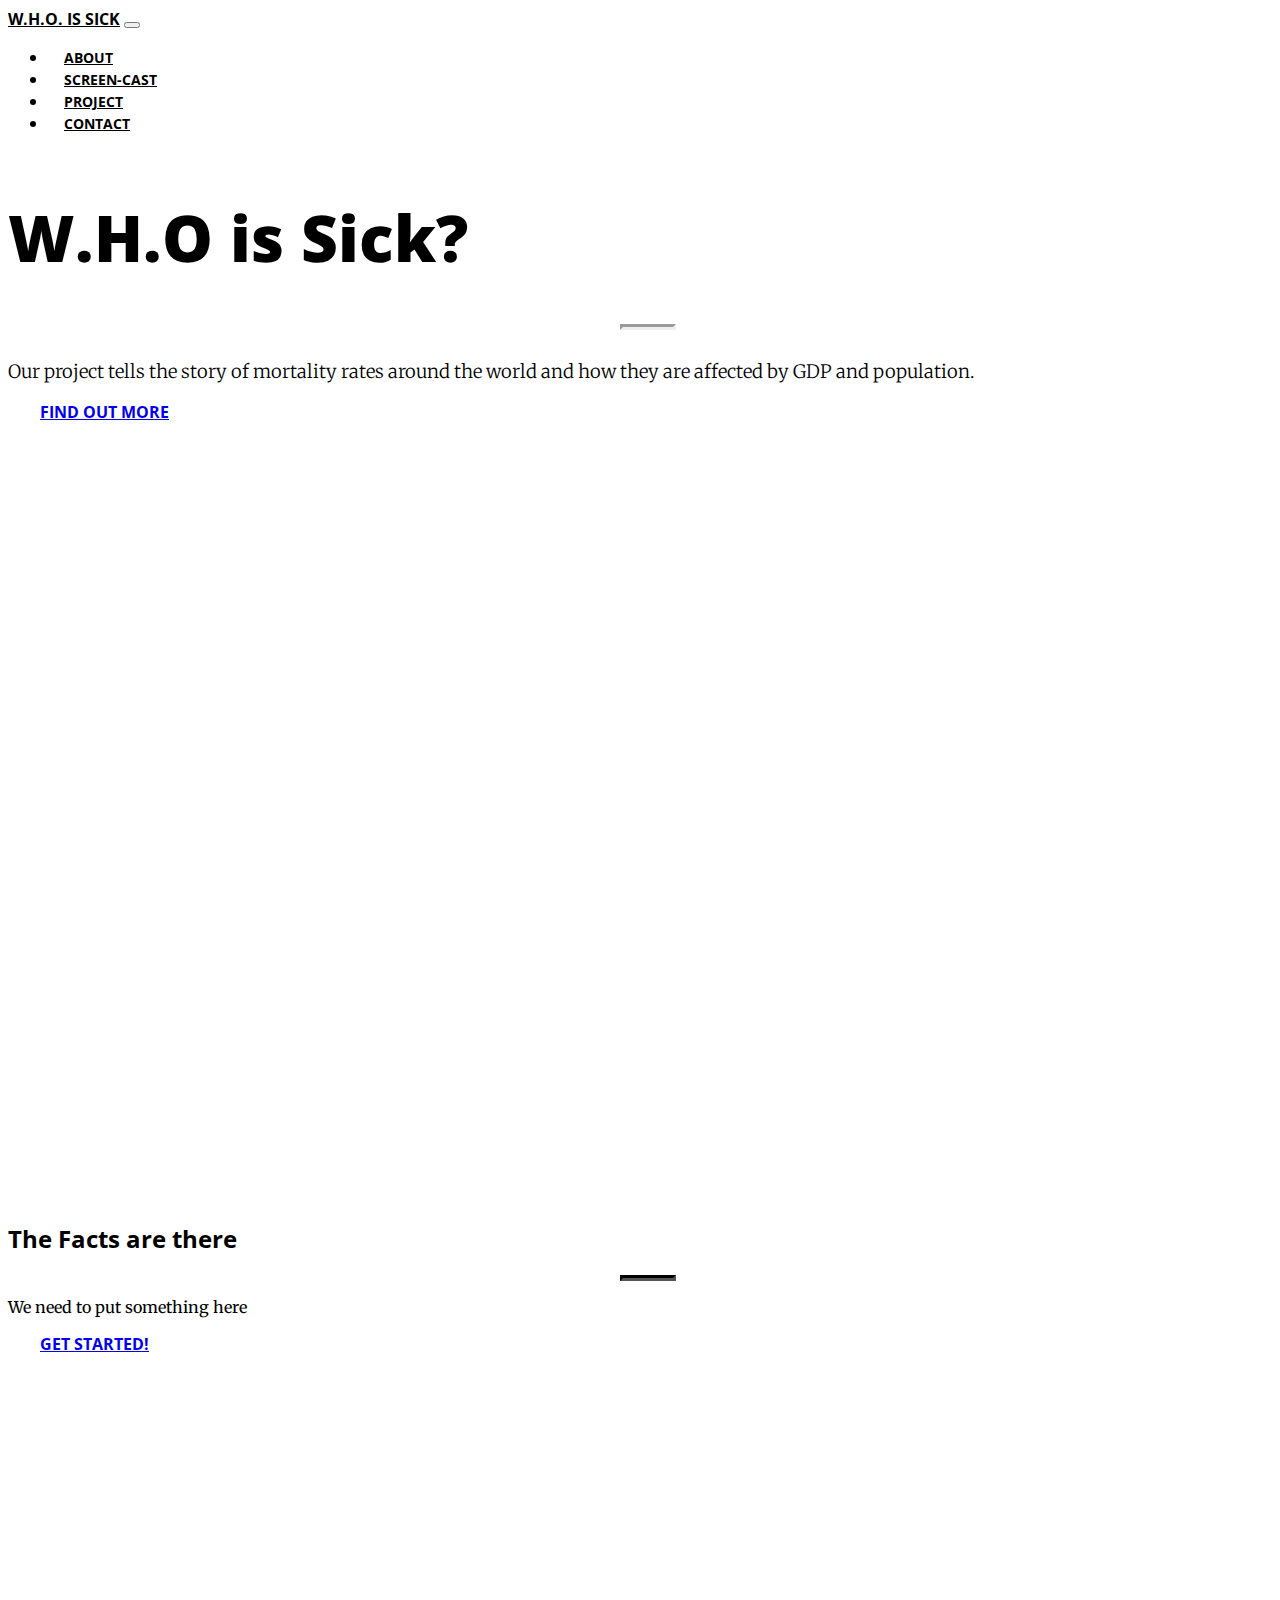
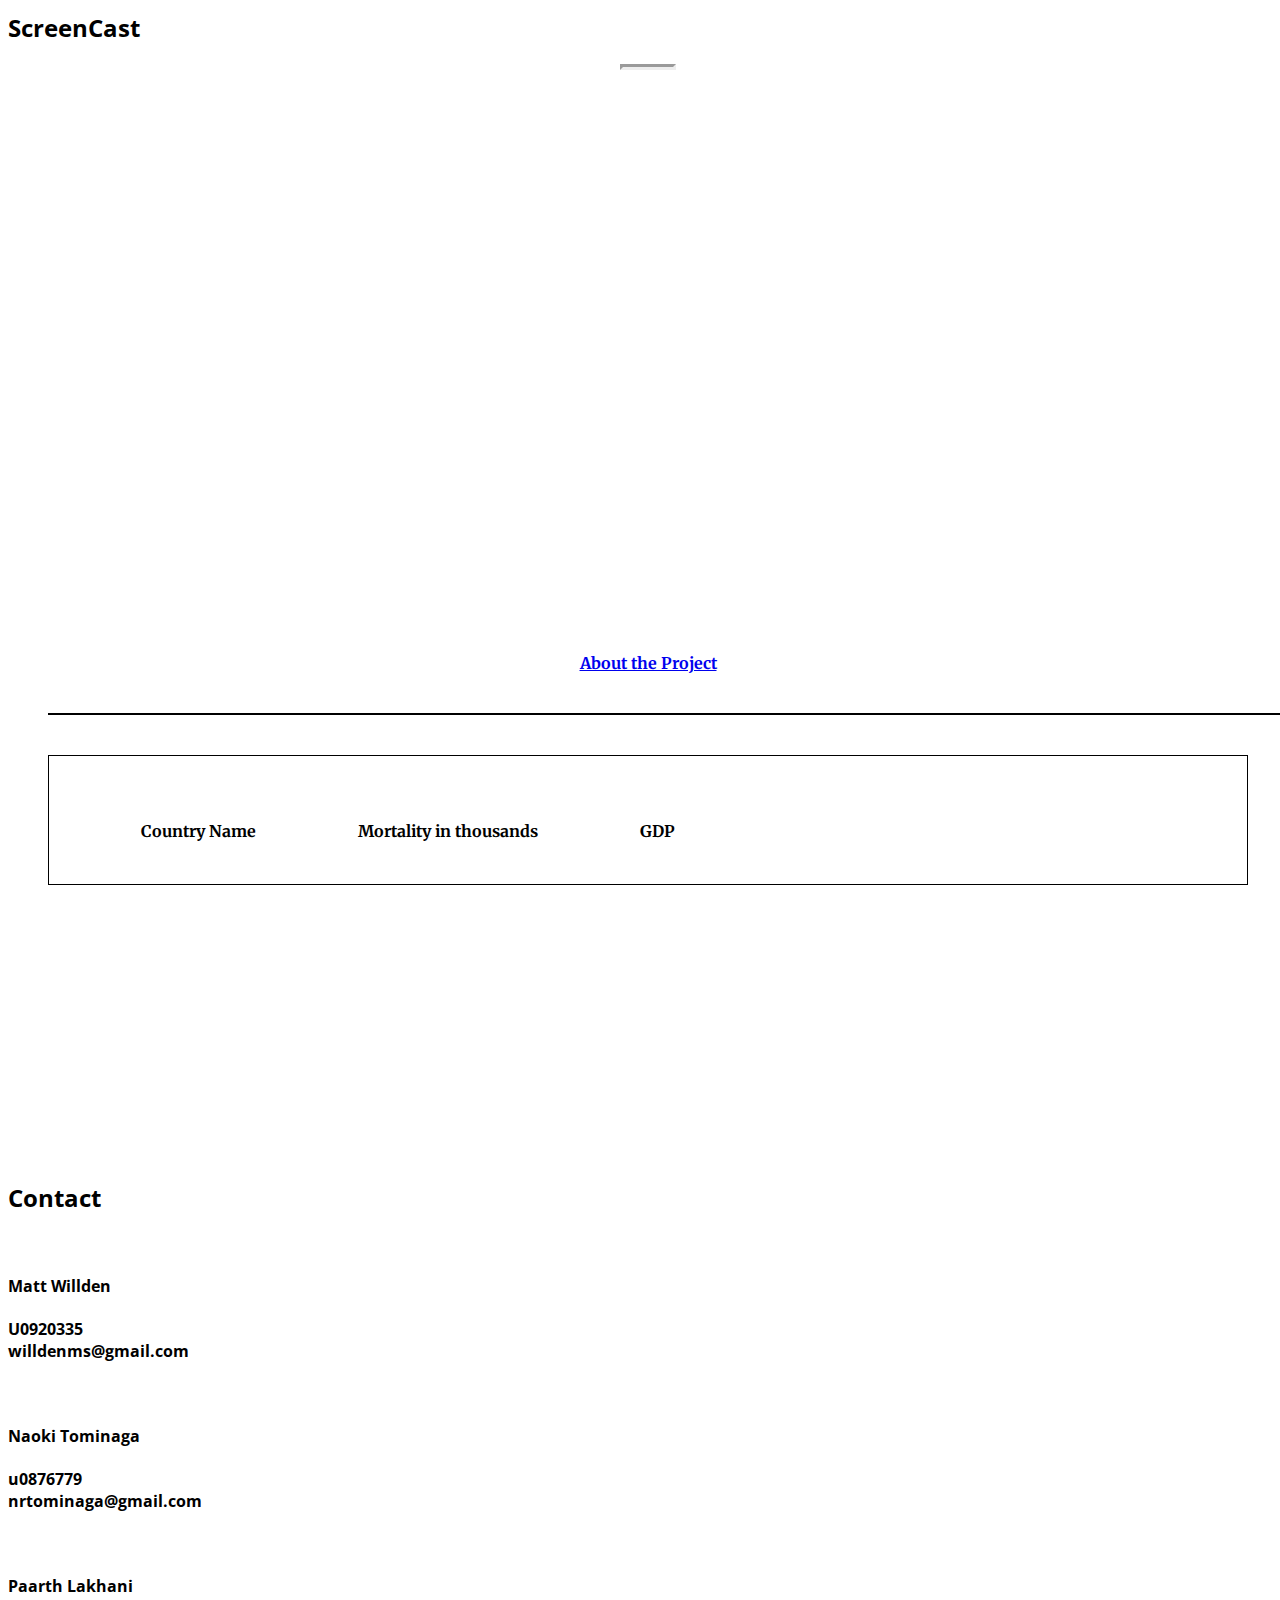
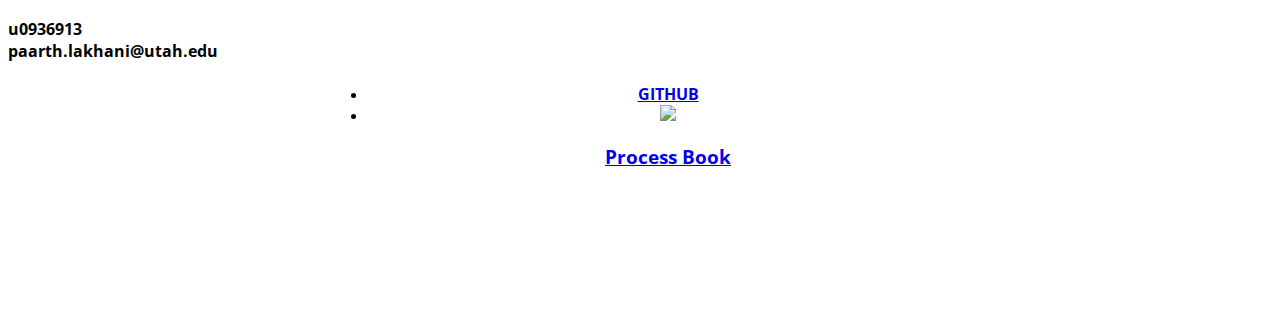
==== WHO_Is_Sick/index.html @ 5512b785 "Bootstrapped website, adding index.html and supporting bootstrap files" ====
<!DOCTYPE html>
<html lang="en">

<head>

    <meta charset="utf-8">
    <meta name="viewport" content="width=device-width, initial-scale=1, shrink-to-fit=no">
    <meta name="description" content="">
    <meta name="author" content="">
    <link rel="shortcut icon" href="img/favicon.ico" type="image/x-icon">

    <title>Final Project - WHO_is_sick</title>

    <link rel="stylesheet" href="https://maxcdn.bootstrapcdn.com/bootstrap/4.0.0-beta.2/css/bootstrap.min.css" integrity="sha384-PsH8R72JQ3SOdhVi3uxftmaW6Vc51MKb0q5P2rRUpPvrszuE4W1povHYgTpBfshb" crossorigin="anonymous">
    <link rel="stylesheet" href="css/style.css"/>
    <link rel="stylesheet" href="css/globeStyle.css">
    <script src="http://d3js.org/d3.v4.min.js"></script>
    <script src="http://d3js.org/queue.v1.min.js"></script>
    <script src="http://d3js.org/topojson.v1.min.js"></script>
    <script src="js/d3-tip.js"></script>
    <script src="js/choropleth.js"></script>

    <!-- Bootstrap core CSS -->
    <link href="vendor/bootstrap/css/bootstrap.css" rel="stylesheet">

    <!-- Custom fonts for this template -->
    <link href="vendor/font-awesome/css/font-awesome.min.css" rel="stylesheet" type="text/css">
    <link href='https://fonts.googleapis.com/css?family=Open+Sans:300italic,400italic,600italic,700italic,800italic,400,300,600,700,800' rel='stylesheet' type='text/css'>
    <link href='https://fonts.googleapis.com/css?family=Merriweather:400,300,300italic,400italic,700,700italic,900,900italic' rel='stylesheet' type='text/css'>

    <!-- Plugin CSS -->
    <link href="vendor/magnific-popup/magnific-popup.css" rel="stylesheet">

    <!-- Custom styles for this template -->
    <link href="css/creative.css" rel="stylesheet">

</head>

<body id="page-top">

<!-- Navigation -->
<nav class="navbar navbar-expand-lg navbar-light fixed-top" id="mainNav">
    <div class="container">
        <a class="navbar-brand js-scroll-trigger" href="#page-top">W.H.O. is Sick</a>
        <button class="navbar-toggler navbar-toggler-right" type="button" data-toggle="collapse" data-target="#navbarResponsive" aria-controls="navbarResponsive" aria-expanded="false" aria-label="Toggle navigation">
            <span class="navbar-toggler-icon"></span>
        </button>
        <div class="collapse navbar-collapse" id="navbarResponsive">
            <ul class="navbar-nav ml-auto">
                <li class="nav-item">
                    <a class="nav-link js-scroll-trigger" href="#about">About</a>
                </li>
                <li class="nav-item">
                    <a class="nav-link js-scroll-trigger" href="#services">Screen-cast</a>
                </li>
                <li class="nav-item">
                    <a class="nav-link js-scroll-trigger" href="#portfolio">Project</a>
                </li>
                <li class="nav-item">
                    <a class="nav-link js-scroll-trigger" href="#contact">Contact</a>
                </li>
            </ul>
        </div>
    </div>
</nav>

<header class="masthead text-center text-white d-flex">
    <div class="container my-auto">
        <div class="row">
            <div class="col-lg-10 mx-auto">
                <h1 class="text-uppercase">
                    <strong>W.H.O is Sick?</strong>
                </h1>
                <hr>
            </div>
            <div class="col-lg-8 mx-auto">
                <p class="text-faded mb-5">Our project tells the story of mortality rates around the world and how they are affected by GDP and population.</p>
                <a class="btn btn-primary btn-xl js-scroll-trigger" href="#about">Find Out More</a>
            </div>
        </div>
    </div>
</header>

<section class="bg-primary" id="about">
    <div class="container">
        <div class="row">
            <div class="col-lg-8 mx-auto text-center">
                <h2 class="section-heading text-white">The Facts are there</h2>
                <hr class="light my-4">
                <p class="text-faded mb-4">We need to put something here</p>
                <a class="btn btn-light btn-xl js-scroll-trigger" href="#services">Get Started!</a>
            </div>
        </div>
    </div>
</section>

<section id="services">
    <div class="container">
        <div class="row">
            <div class="col-lg-12 text-center">
                <h2 class="section-heading">ScreenCast</h2>
                <hr class="my-4">
            </div>
        </div>
    </div>
    <div class="container">
        <iframe width="560" height="315" src="https://www.youtube.com/embed/live_stream?channel=CHANNEL_ID&autoplay=1" frameborder="0" allowfullscreen></iframe>

    </div>
</section>

<section class="p-0" id="portfolio">

    <div align = 'center'>
        <strong><a href = './projectDetails.html'>About the Project</a></strong>
    </div>

    <div id = 'two-controllers'>
        <div id="selection"></div>
        <div class = 'row'>
            <div class = 'col-md-8'>
                <div id="globalMap">

                </div>
            </div>

            <div class = 'col-md-4'>
                <div id = "relationship-visualization">
                </div>
            </div>
        </div>
    </div>

    <div id = 'bar-chart-style'>
        <div class = 'row'>
            <div id = "bar-chart">
                <h5 id = 'mortality-title'></h5>
                <table>
                    <thead>
                    <tr>
                        <th>Country Name</th>
                        <th>Mortality in thousands</th>
                        <th>GDP</th>
                    </tr>
                    </thead>
                    <tbody>
                    </tbody>
                </table>
            </div>
        </div>
    </div>


    <script src="http://d3js.org/topojson.v1.min.js"></script>
    <script src="http://d3js.org/queue.v1.min.js"></script>
    <script type= "application/javascript" src = "js/barChart.js"></script>
    <script type= "application/javascript" src = "js/relationshipVisualization.js"></script>
    <script type= "application/javascript" src = "js/script.js"></script>

</section>


</section>

<section id="contact" class="container content-section3 text-center">

    <div class="row">
        <div class="col-lg-12 text-center">
            <h2 class="section-heading">Contact</h2>
        </div>
    </div>


    <div class="row">
        <div class="col-sm-4">
            <div class="team-member">
                <img src="img/team/howa500x500.jpg" class="img-responsive img-circle" alt="">
                <h4>Matt Willden</h4>
                <h4 class="text-muted">U0920335</br>willdenms@gmail.com</h4>
            </div>
        </div>
        <div class="col-sm-4">
            <div class="team-member">
                <img src="img/team/TobinPicture500x500.jpg" class="img-responsive img-circle" alt="">
                <h4>Naoki Tominaga</h4>
                <h4 class="text-muted">u0876779</br>nrtominaga@gmail.com</h4>
            </div>
        </div>
        <div class="col-sm-4">
            <div class="team-member">
                <img src="img/team/Matt500x500.jpg" class="img-responsive img-circle" alt="">
                <h4>Paarth Lakhani</h4>
                <h4 class="text-muted">u0936913</br>paarth.lakhani@utah.edu</h4>
            </div>
        </div>
    </div>

    <div id="links">

        <div class="col-lg-8 col-lg-offset-2">
            <ul class="list-inline banner-social-buttons">
                <li>
                    <a href="https://github.com/willdenms/WHO_is_sick"
                       class="btn btn-default btn-lg"><i class="fa fa-github fa-fw"></i> <span
                            class="network-name">Github</span></a>
                </li>
                <li>
                    <a href="processbook.pdf">
                        <img src="img/downloadicon.png" class="fa fa-5x fa-fw" />
                        <h3>Process Book</h3>
                    </a>

                </li>
            </ul>
        </div>

    </div>


</section>

<!-- Bootstrap core JavaScript -->
<script src="vendor/jquery/jquery.min.js"></script>
<script src="vendor/bootstrap/js/bootstrap.bundle.min.js"></script>

<!-- Plugin JavaScript -->
<script src="vendor/jquery-easing/jquery.easing.min.js"></script>
<script src="vendor/scrollreveal/scrollreveal.min.js"></script>
<script src="vendor/magnific-popup/jquery.magnific-popup.min.js"></script>

<!-- Custom scripts for this template -->
<script src="js/creative.min.js"></script>

</body>

</html>
---- WHO_Is_Sick/css/style.css ----
/* This is the CSS file */
.node circle {
    fill: #fff;
}

.node text {
    font: 10px sans-serif;
}

.link {
    fill: none;
    stroke-width: 2px;
}

/*.selected{*/
    /*stroke:#be2714;*/
/*}*/

.node {
    cursor: pointer;
}

#two-controllers{
    border: solid 1px;
    margin: 40px;
    width: 100%;
}

#bar-chart-style{
    padding: 40px;
    border: solid 1px;
    margin: 40px;
}

.country-name-style{
    font-weight: bold;
    color: #009DA6;
}

tbody tr:hover {
    background-color: #dbdbdb;
}

thead th{
    padding-left: 50px;
    padding-right: 50px;
}

tbody td {
    padding-left: 50px;
    padding-right: 50px;
    border-right: solid 1px black;
}
thead th{
    cursor: s-resize;
    font-weight: bold;
}
---- WHO_Is_Sick/css/globeStyle.css ----
.names {
    fill: none;
    stroke: #fff;
    stroke-linejoin: round;
}

/* Tooltip CSS */
.d3-tip {
    line-height: 1.5;
    font-weight: 400;
    font-family:"avenir next", Arial, sans-serif;
    padding: 6px;
    background: rgba(0, 0, 0, 0.6);
    color: #FFA500;
    border-radius: 1px;
    pointer-events: none;
}

/* Creates a small triangle extender for the tooltip */
.d3-tip:after {
    box-sizing: border-box;
    display: inline;
    font-size: 8px;
    width: 100%;
    line-height: 1.5;
    color: rgba(0, 0, 0, 0.6);
    position: absolute;
    pointer-events: none;

}

/* Northward tooltips */
.d3-tip.n:after {
    content: "\25BC";
    margin: -1px 0 0 0;
    top: 100%;
    left: 0;
    text-align: center;
}

/* Eastward tooltips */
.d3-tip.e:after {
    content: "\25C0";
    margin: -4px 0 0 0;
    top: 50%;
    left: -8px;
}

/* Southward tooltips */
.d3-tip.s:after {
    content: "\25B2";
    margin: 0 0 1px 0;
    top: -8px;
    left: 0;
    text-align: center;
}

/* Westward tooltips */
.d3-tip.w:after {
    content: "\25B6";
    margin: -4px 0 0 -1px;
    top: 50%;
    left: 100%;
}

/*    text{
      pointer-events:none;
    }*/

.details{
    color:white;
}
---- WHO_Is_Sick/css/creative.css ----
/*!
 * Start Bootstrap - Creative v4.0.0-beta.2 (https://startbootstrap.com/template-overviews/creative)
 * Copyright 2013-2017 Start Bootstrap
 * Licensed under MIT (https://github.com/BlackrockDigital/startbootstrap-creative/blob/master/LICENSE)
 */
body,
html {
  width: 100%;
  height: 100%; }

body {
  font-family: 'Merriweather', 'Helvetica Neue', Arial, sans-serif; }

hr {
  max-width: 50px;
  border-width: 3px;
  border-color: #lightsteelblue; }

hr.light {
  border-color: #000; }

a {
  color: #lightsteelblue;
  -webkit-transition: all 0.2s;
  -moz-transition: all 0.2s;
  transition: all 0.2s; }
  a:hover {
    color: #lightsteelblue; }

h1,
h2,
h3,
h4,
h5,
h6 {
  font-family: 'Open Sans', 'Helvetica Neue', Arial, sans-serif; }

.bg-primary {
  background-color: #lightsteelblue !important; }

.bg-dark {
  background-color: #212529 !important; }

.text-faded {
  color: black; }

section {
  padding: 8rem 0; }

.section-heading {
  margin-top: 0; }

::-moz-selection {
  color: #000;
  background: #212529;
  text-shadow: none; }

::selection {
  color: #000;
  background: #212529;
  text-shadow: none; }

img::selection {
  color: #000;
  background: transparent; }

img::-moz-selection {
  color: #000;
  background: transparent; }

body {
  -webkit-tap-highlight-color: #212529; }

#mainNav {
  border-bottom: 1px solid rgba(33, 37, 41, 0.1);
  background-color: #000;
  font-family: 'Open Sans', 'Helvetica Neue', Arial, sans-serif;
  -webkit-transition: all 0.2s;
  -moz-transition: all 0.2s;
  transition: all 0.2s; }
  #mainNav .navbar-brand {
    font-weight: 700;
    text-transform: uppercase;
    color: #lightsteelblue;
    font-family: 'Open Sans', 'Helvetica Neue', Arial, sans-serif; }
    #mainNav .navbar-brand:focus, #mainNav .navbar-brand:hover {
      color: #lightsteelblue; }
  #mainNav .navbar-nav > li.nav-item > a.nav-link,
  #mainNav .navbar-nav > li.nav-item > a.nav-link:focus {
    font-size: .9rem;
    font-weight: 700;
    text-transform: uppercase;
    color: #212529; }
    #mainNav .navbar-nav > li.nav-item > a.nav-link:hover,
    #mainNav .navbar-nav > li.nav-item > a.nav-link:focus:hover {
      color: #lightsteelblue; }
    #mainNav .navbar-nav > li.nav-item > a.nav-link.active,
    #mainNav .navbar-nav > li.nav-item > a.nav-link:focus.active {
      color: #lightsteelblue !important;
      background-color: transparent; }
      #mainNav .navbar-nav > li.nav-item > a.nav-link.active:hover,
      #mainNav .navbar-nav > li.nav-item > a.nav-link:focus.active:hover {
        background-color: transparent; }
  @media (min-width: 992px) {
    #mainNav {
      border-color: transparent;
      background-color: transparent; }
      #mainNav .navbar-brand {
        color: black }
        #mainNav .navbar-brand:focus, #mainNav .navbar-brand:hover {
          color: #000000; }
      #mainNav .navbar-nav > li.nav-item > a.nav-link {
        padding: 0.5rem 1rem; }
      #mainNav .navbar-nav > li.nav-item > a.nav-link,
      #mainNav .navbar-nav > li.nav-item > a.nav-link:focus {
        color: black; }
        #mainNav .navbar-nav > li.nav-item > a.nav-link:hover,
        #mainNav .navbar-nav > li.nav-item > a.nav-link:focus:hover {
          color: #000; }
      #mainNav.navbar-shrink {
        border-bottom: 1px solid rgba(33, 37, 41, 0.1);
        background-color: #000; }
        #mainNav.navbar-shrink .navbar-brand {
          color: #lightsteelblue; }
          #mainNav.navbar-shrink .navbar-brand:focus, #mainNav.navbar-shrink .navbar-brand:hover {
            color: #lightsteelblue; }
        #mainNav.navbar-shrink .navbar-nav > li.nav-item > a.nav-link,
        #mainNav.navbar-shrink .navbar-nav > li.nav-item > a.nav-link:focus {
          color: #212529; }
          #mainNav.navbar-shrink .navbar-nav > li.nav-item > a.nav-link:hover,
          #mainNav.navbar-shrink .navbar-nav > li.nav-item > a.nav-link:focus:hover {
            color: #lightsteelblue; } }

header.masthead {
  padding-top: 10rem;
  padding-bottom: calc(10rem - 56px);
  background-image: url("../img/heealth.jpg");
  background-position: center center;
  -webkit-background-size: cover;

  -moz-background-size: cover;
  -o-background-size: cover;
  background-size: cover; }
  header.masthead hr {
    margin-top: 30px;
    margin-bottom: 30px; }
  header.masthead h1 {
    font-size: 2rem; }
  header.masthead p {
    font-weight: 300; }
  @media (min-width: 768px) {
    header.masthead p {
      font-size: 1.15rem; } }
  @media (min-width: 992px) {
    header.masthead {
      height: 100vh;
      min-height: 650px;
      padding-top: 0;
      padding-bottom: 0; }
      header.masthead h1 {
        font-size: 3rem; } }
  @media (min-width: 1200px) {
    header.masthead h1 {
      font-size: 4rem; } }

.service-box {
  max-width: 400px; }

.portfolio-box {
  position: relative;
  display: block;
  max-width: 650px;
  margin: 0 auto; }
  .portfolio-box .portfolio-box-caption {
    position: absolute;
    bottom: 0;
    display: block;
    width: 100%;
    height: 100%;
    text-align: center;
    opacity: 0;
    color: #000;
    background: rgba(240, 95, 64, 0.9);
    -webkit-transition: all 0.2s;
    -moz-transition: all 0.2s;
    transition: all 0.2s; }
    .portfolio-box .portfolio-box-caption .portfolio-box-caption-content {
      position: absolute;
      top: 50%;
      width: 100%;
      transform: translateY(-50%);
      text-align: center; }
      .portfolio-box .portfolio-box-caption .portfolio-box-caption-content .project-category,
      .portfolio-box .portfolio-box-caption .portfolio-box-caption-content .project-name {
        padding: 0 15px;
        font-family: 'Open Sans', 'Helvetica Neue', Arial, sans-serif; }
      .portfolio-box .portfolio-box-caption .portfolio-box-caption-content .project-category {
        font-size: 14px;
        font-weight: 600;
        text-transform: uppercase; }
      .portfolio-box .portfolio-box-caption .portfolio-box-caption-content .project-name {
        font-size: 18px; }
  .portfolio-box:hover .portfolio-box-caption {
    opacity: 1; }
  .portfolio-box:focus {
    outline: none; }
  @media (min-width: 768px) {
    .portfolio-box .portfolio-box-caption .portfolio-box-caption-content .project-category {
      font-size: 16px; }
    .portfolio-box .portfolio-box-caption .portfolio-box-caption-content .project-name {
      font-size: 22px; } }

.text-primary {
  color: #lightsteelblue !important; }

.btn {
  font-weight: 700;
  text-transform: uppercase;
  border: none;
  border-radius: 300px;
  font-family: 'Open Sans', 'Helvetica Neue', Arial, sans-serif; }

.btn-xl {
  padding: 1rem 2rem; }

.btn-primary {
  background-color: #lightsteelblue;
  border-color: #lightsteelblue; }
  .btn-primary:hover, .btn-primary:focus, .btn-primary:active {
    color: #000;
    background-color: #ee4b28 !important; }
  .btn-primary:active, .btn-primary:focus {
    box-shadow: 0 0 0 0.2rem rgba(240, 95, 64, 0.5) !important; }

  #links {
    margin: auto;
    width: 50%;
    text-align: center;
    position: inherit;
  }
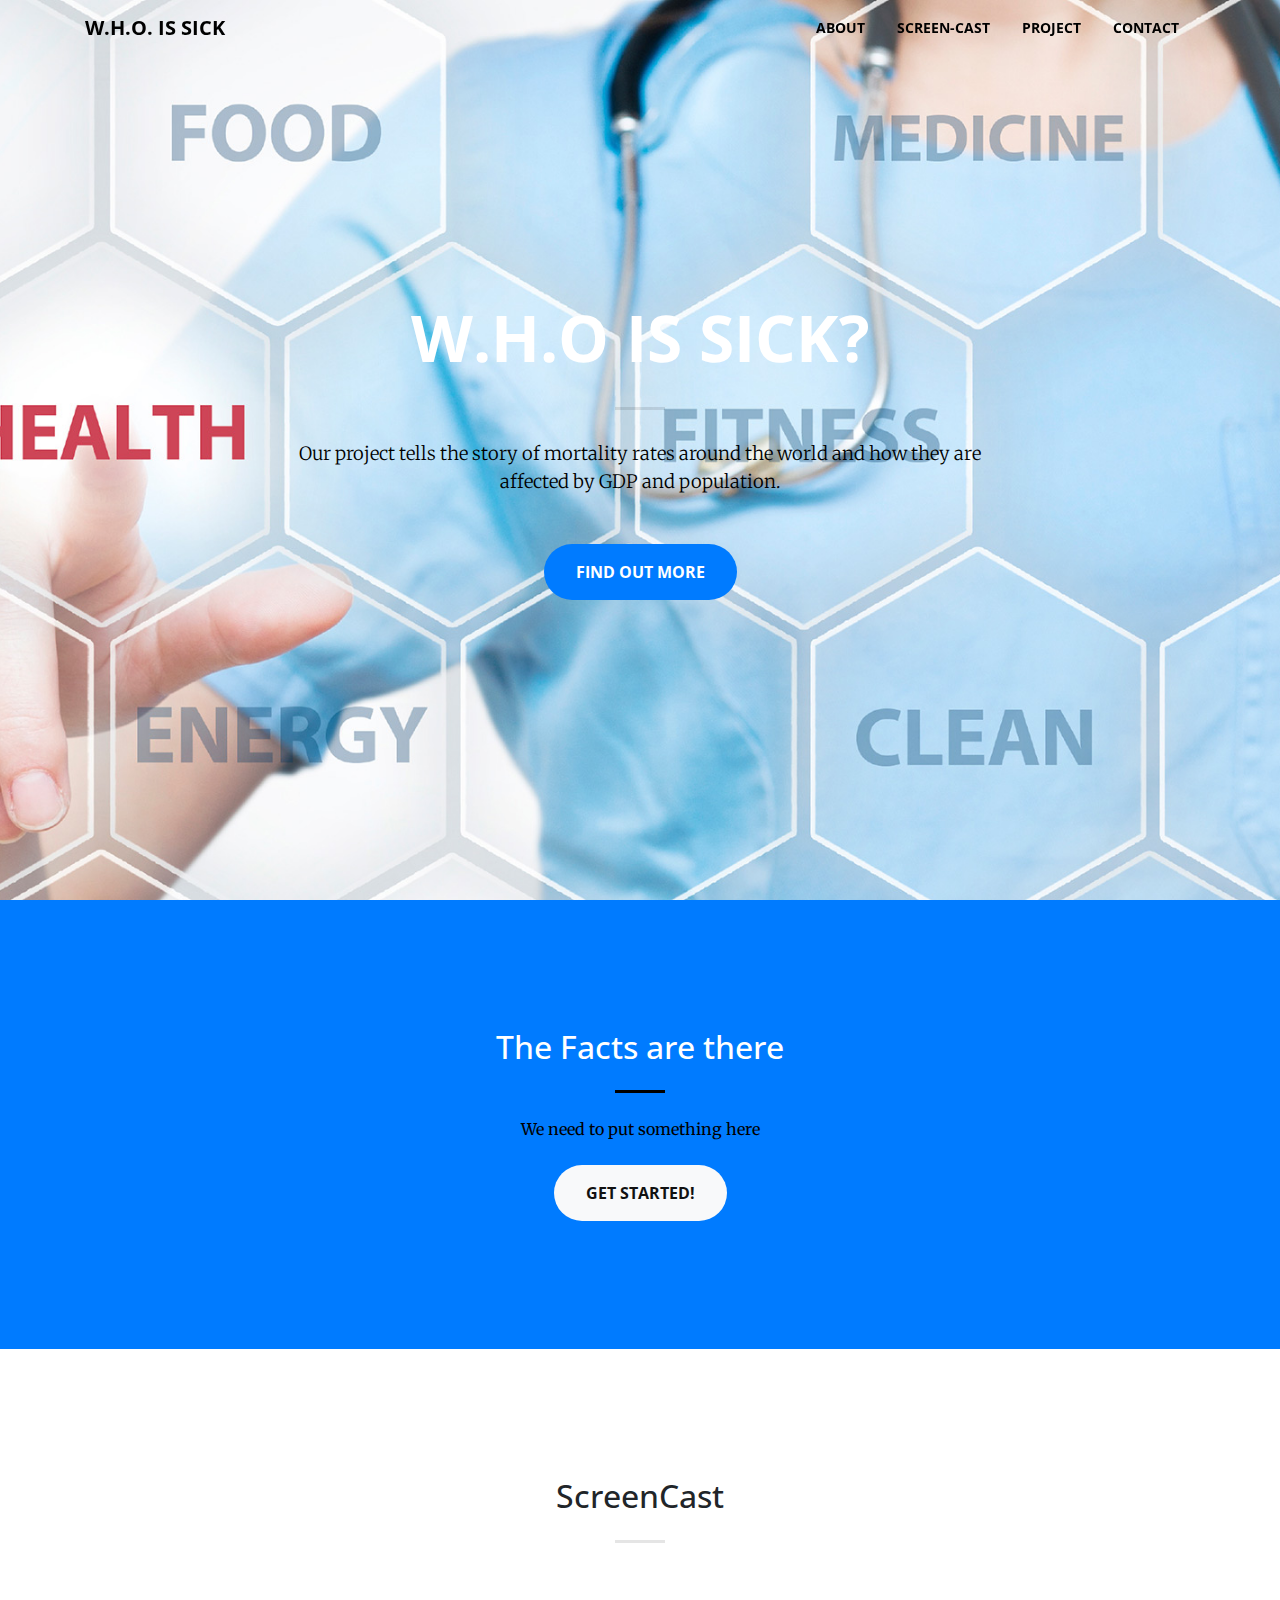
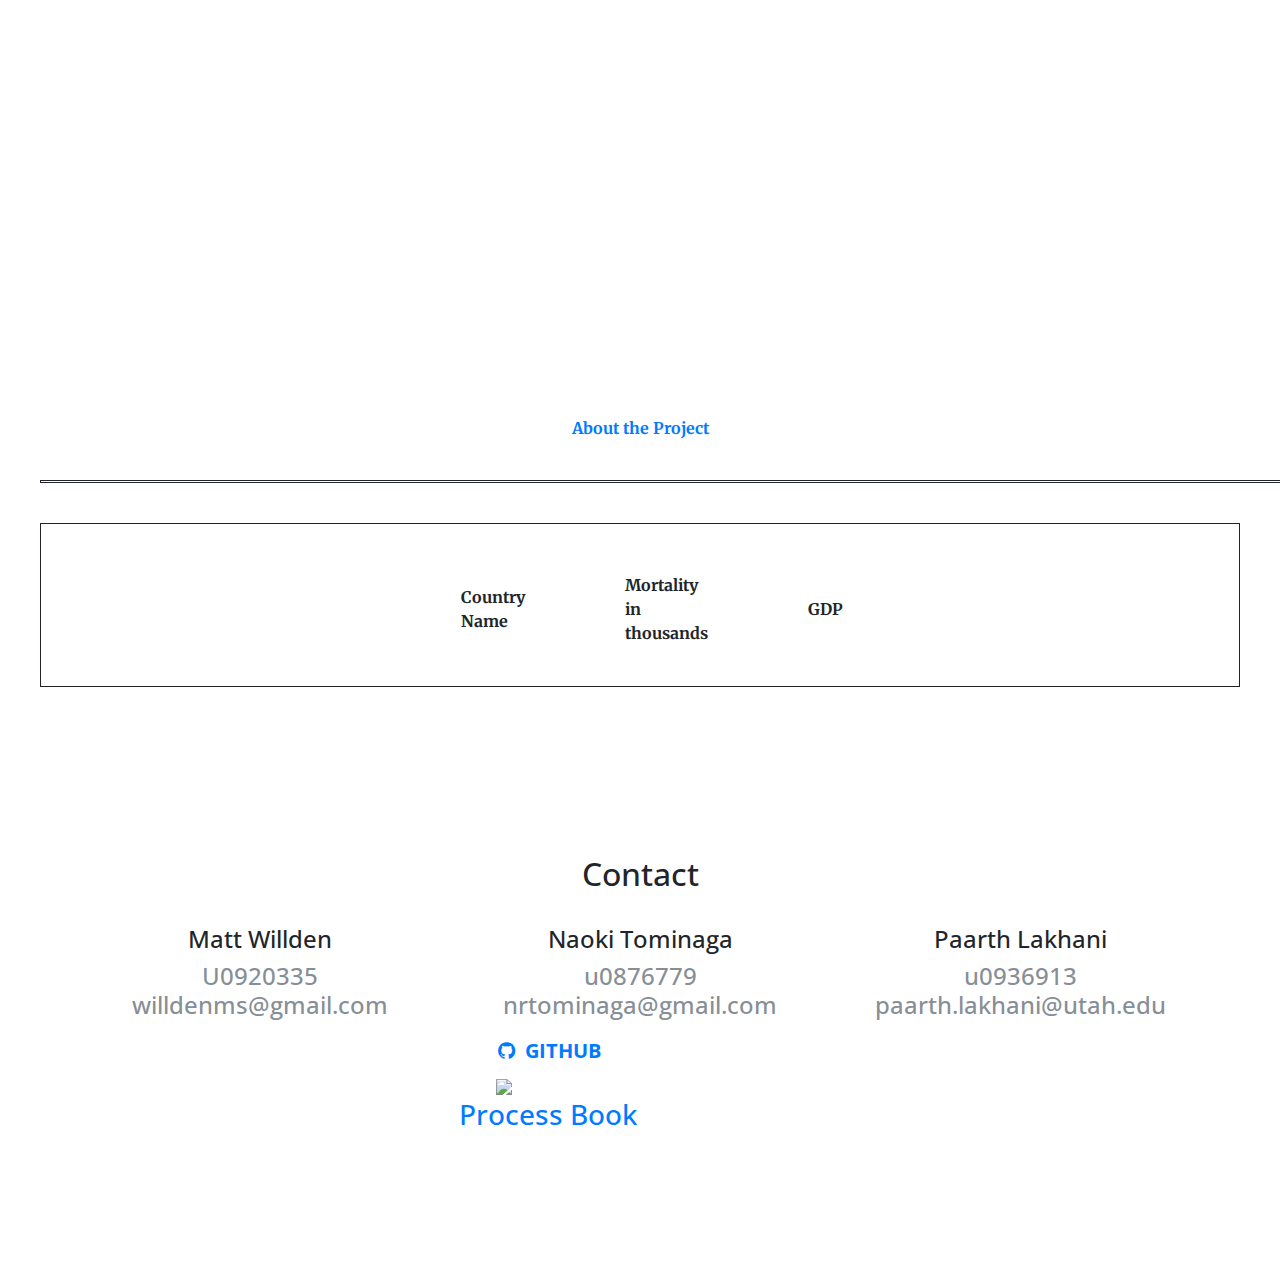
==== commit 51bc88fd: "Added d3 files because github is dumb" ====
--- a/WHO_Is_Sick/index.html
+++ b/WHO_Is_Sick/index.html
@@ -14,8 +14,8 @@
     <link rel="stylesheet" href="https://maxcdn.bootstrapcdn.com/bootstrap/4.0.0-beta.2/css/bootstrap.min.css" integrity="sha384-PsH8R72JQ3SOdhVi3uxftmaW6Vc51MKb0q5P2rRUpPvrszuE4W1povHYgTpBfshb" crossorigin="anonymous">
     <link rel="stylesheet" href="css/style.css"/>
     <link rel="stylesheet" href="css/globeStyle.css">
-    <script src="http://d3js.org/d3.v4.min.js"></script>
-    <script src="http://d3js.org/queue.v1.min.js"></script>
+    <script src="js/d3.v4.min.js"></script>
+    <script src="js/queue.v1.min.js"></script>
     <script src="http://d3js.org/topojson.v1.min.js"></script>
     <script src="js/d3-tip.js"></script>
     <script src="js/choropleth.js"></script>
@@ -111,51 +111,52 @@
 
 <section class="p-0" id="portfolio">
 
-    <div align = 'center'>
-        <strong><a href = './projectDetails.html'>About the Project</a></strong>
-    </div>
-
-    <div id = 'two-controllers'>
+    <div align='center'>
+        <strong><a href='./projectDetails.html'>About the Project</a></strong>
+    </div>
+
+    <div id='two-controllers'>
         <div id="selection"></div>
-        <div class = 'row'>
-            <div class = 'col-md-8'>
-                <div id="globalMap">
-
+        <div class='col-md-4'>
+            <div id="relationship-visualization">
+            </div>
+        </div>
+    </div>
+    </div>
+
+    <div id='bar-chart-style'>
+        <div class='row'>
+            <div class='row'>
+                <div class='col-md-6'>
+                    <div id="globalMap">
+
+                    </div>
                 </div>
-            </div>
-
-            <div class = 'col-md-4'>
-                <div id = "relationship-visualization">
+                <div class='col-md-6'>
+                    <div id="bar-chart">
+                        <h5 id='mortality-title'></h5>
+                        <table>
+                            <thead>
+                            <tr>
+                                <th>Country Name</th>
+                                <th>Mortality in thousands</th>
+                                <th>GDP</th>
+                            </tr>
+                            </thead>
+                            <tbody>
+                            </tbody>
+                        </table>
+                    </div>
                 </div>
             </div>
-        </div>
-    </div>
-
-    <div id = 'bar-chart-style'>
-        <div class = 'row'>
-            <div id = "bar-chart">
-                <h5 id = 'mortality-title'></h5>
-                <table>
-                    <thead>
-                    <tr>
-                        <th>Country Name</th>
-                        <th>Mortality in thousands</th>
-                        <th>GDP</th>
-                    </tr>
-                    </thead>
-                    <tbody>
-                    </tbody>
-                </table>
-            </div>
-        </div>
-    </div>
-
-
-    <script src="http://d3js.org/topojson.v1.min.js"></script>
-    <script src="http://d3js.org/queue.v1.min.js"></script>
-    <script type= "application/javascript" src = "js/barChart.js"></script>
-    <script type= "application/javascript" src = "js/relationshipVisualization.js"></script>
-    <script type= "application/javascript" src = "js/script.js"></script>
+
+
+            <script src="http://d3js.org/topojson.v1.min.js"></script>
+            <script src="http://d3js.org/queue.v1.min.js"></script>
+            <script type="application/javascript" src="js/barChart.js"></script>
+            <script type="application/javascript" src="js/relationshipVisualization.js"></script>
+            <script type="application/javascript" src="js/script.js"></script>
+
 
 </section>
 
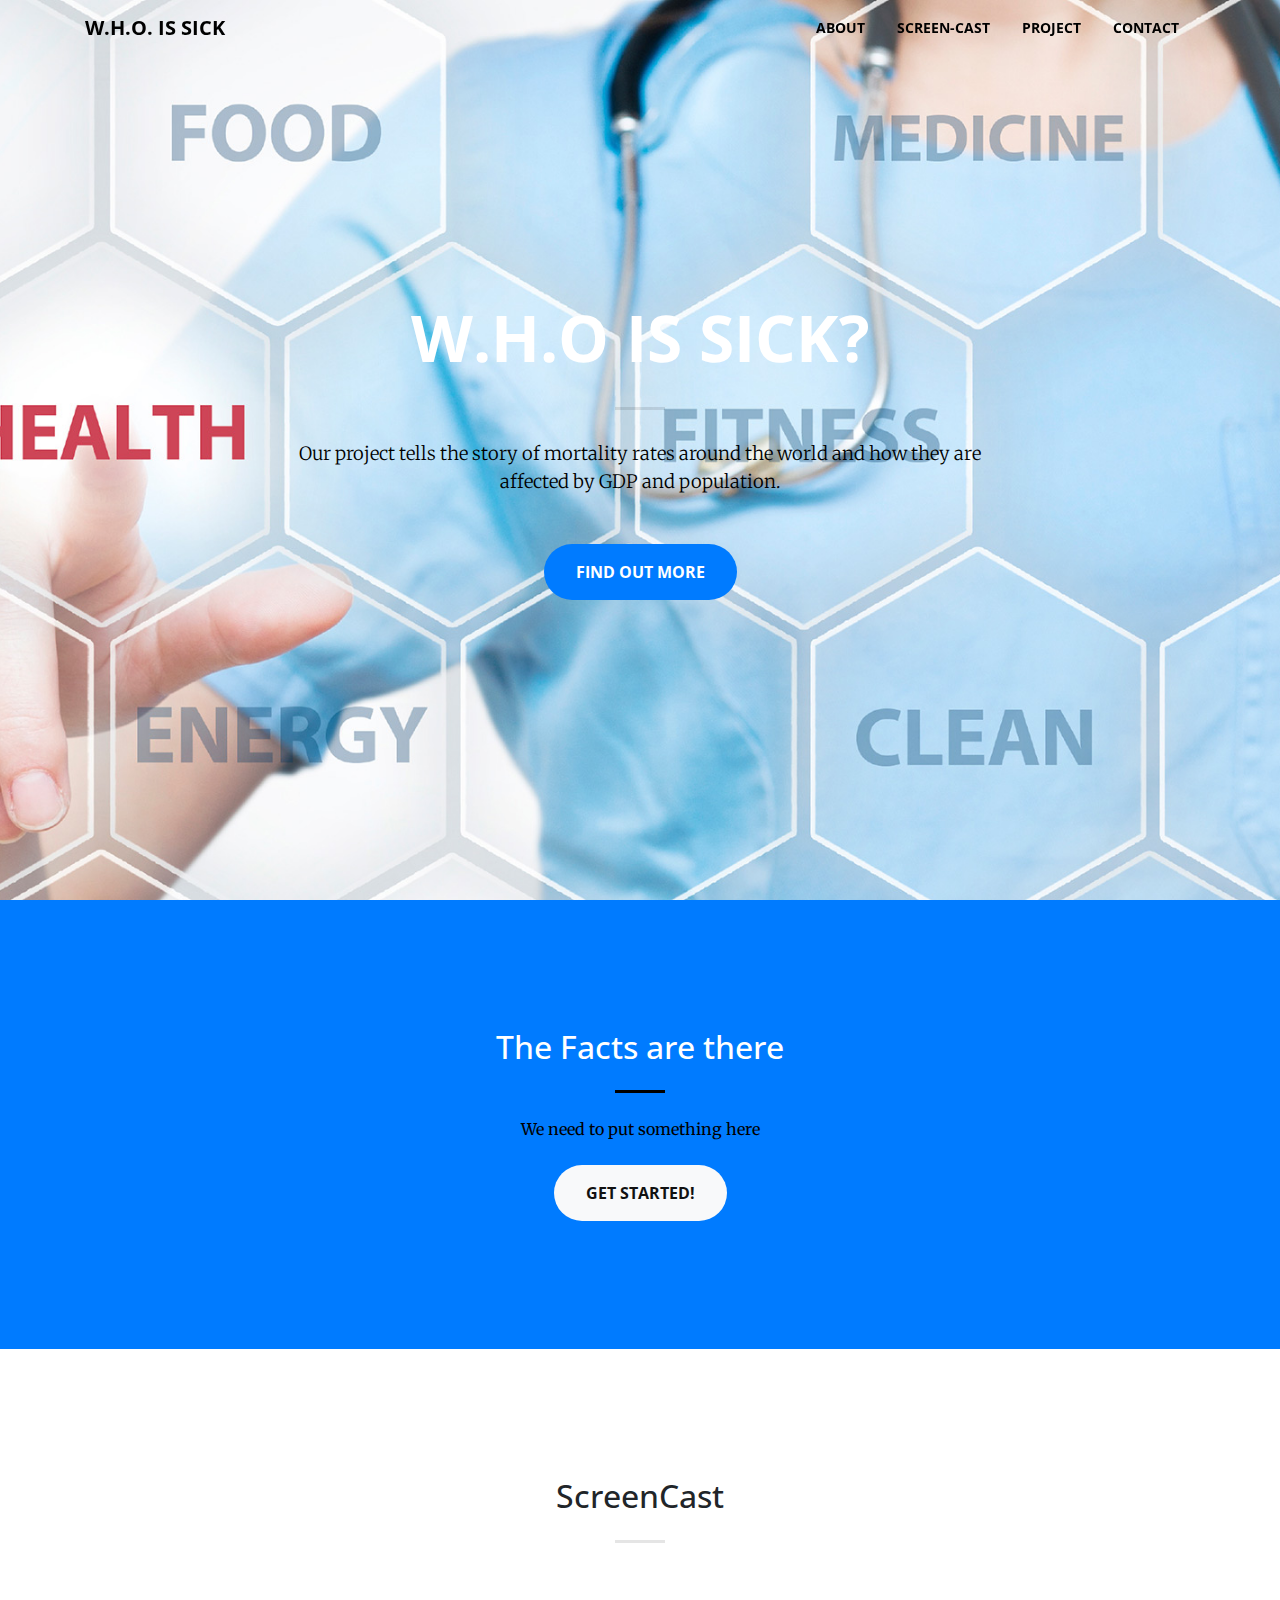
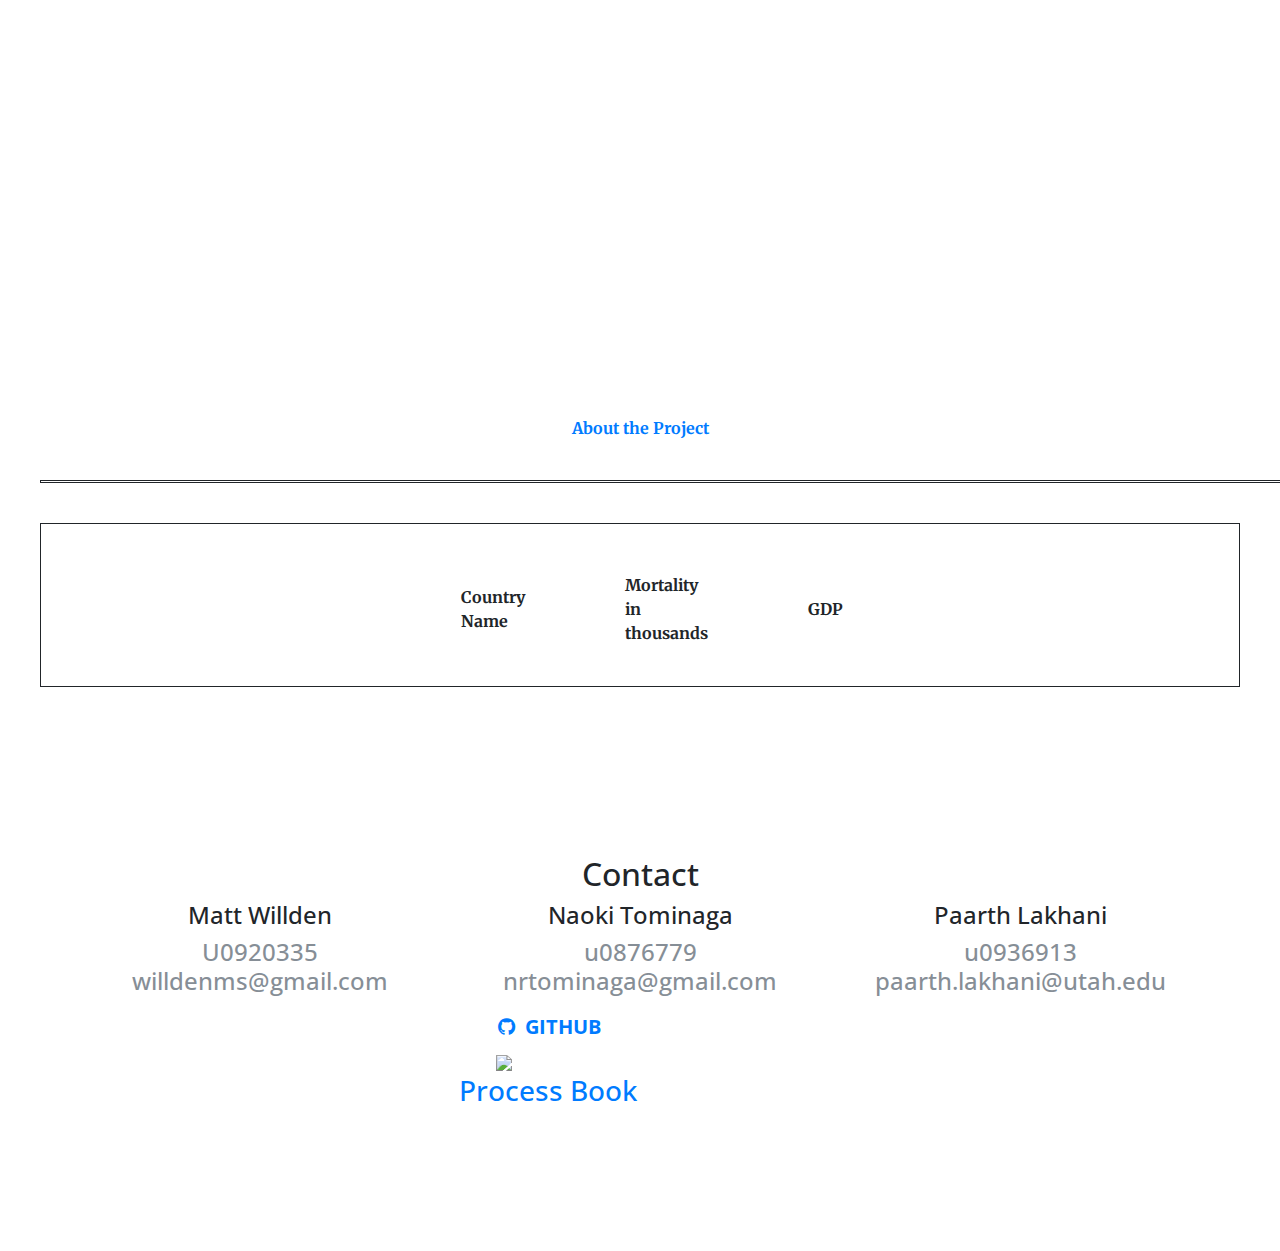
==== commit 23caf468: "again..." ====
--- a/WHO_Is_Sick/index.html
+++ b/WHO_Is_Sick/index.html
@@ -16,7 +16,7 @@
     <link rel="stylesheet" href="css/globeStyle.css">
     <script src="js/d3.v4.min.js"></script>
     <script src="js/queue.v1.min.js"></script>
-    <script src="http://d3js.org/topojson.v1.min.js"></script>
+    <script src="js/topojson.v1.min.js"></script>
     <script src="js/d3-tip.js"></script>
     <script src="js/choropleth.js"></script>
 
@@ -175,21 +175,18 @@
     <div class="row">
         <div class="col-sm-4">
             <div class="team-member">
-                <img src="img/team/howa500x500.jpg" class="img-responsive img-circle" alt="">
                 <h4>Matt Willden</h4>
                 <h4 class="text-muted">U0920335</br>willdenms@gmail.com</h4>
             </div>
         </div>
         <div class="col-sm-4">
             <div class="team-member">
-                <img src="img/team/TobinPicture500x500.jpg" class="img-responsive img-circle" alt="">
                 <h4>Naoki Tominaga</h4>
                 <h4 class="text-muted">u0876779</br>nrtominaga@gmail.com</h4>
             </div>
         </div>
         <div class="col-sm-4">
             <div class="team-member">
-                <img src="img/team/Matt500x500.jpg" class="img-responsive img-circle" alt="">
                 <h4>Paarth Lakhani</h4>
                 <h4 class="text-muted">u0936913</br>paarth.lakhani@utah.edu</h4>
             </div>
